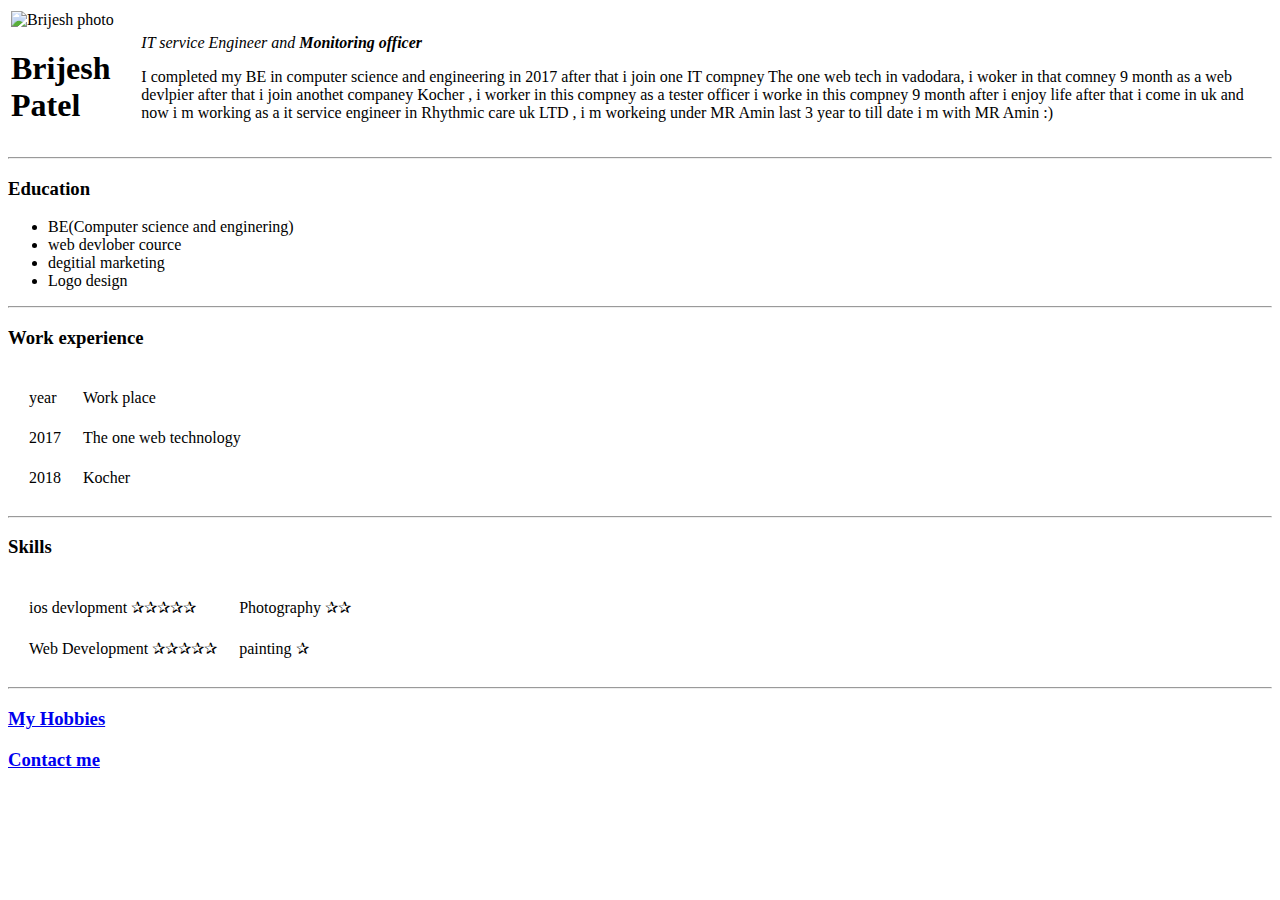
==== index.html @ 15f727bb "Add initial CV website change" ====
<!DOCTYPE html>
<head>
   
    <title>Brijesh personal web site</title>
</head>
<body>
    <table>
        <tr><td>
    <img src="D:\VS\Image\EmployeeImage-modified.png" alt="Brijesh photo">
    <h1> Brijesh Patel</h1></td>
    <td>
        <p><em>IT service Engineer and <strong>Monitoring officer</em></strong></p>     

    <p>I completed my BE in computer science and engineering in 2017 after that i join one IT compney The one web tech in vadodara, i woker in that comney 9 month as a web devlpier after that i join anothet companey Kocher , i worker in this compney as a tester officer i worke in this compney 9 month after i enjoy life after that i come in uk and now i m working as a it service engineer in Rhythmic care uk LTD , i m workeing under MR Amin last 3 year to till date i m with MR Amin :)</p>
    </td>
        </tr>


    </table>
    
     <hr> 
     <h3>Education </h3>
     <ul>
        <li>BE(Computer science and enginering)</li>
            <li>web devlober cource
            </li>
            <li>degitial marketing</li>
            <li>Logo design</li>

        </ul>
        <hr>
        <h3>
            Work experience 
        </h3>
        <table cellspacing="20">
            <tr>
                <td>year</td>
                <td>Work place </td>
            </tr>
            <tr>
                <td>2017</td>
                <td>The one web technology </td>
            </tr>
            <tr>
                <td>
                    2018
            </td>
            <td>Kocher</td>

            </tr>
            
        </table>
        <hr>
        <h3>Skills</h3>
        <table cellspacing="20">
            <tr>
                <td>ios devlopment ✰✰✰✰✰</td> 
                <td>Photography ✰✰</td>
            </tr>
            <tr>
                <td>Web Development  ✰✰✰✰✰</td>
                <td>painting ✰ </td>
            </tr>
         </table>
        <hr>
    <h3><a href="My hobbies.html">My Hobbies</a></h3>
    <h3><a href="contact me.html">Contact me</a></h3>
   

</ul>
</body>
</html>
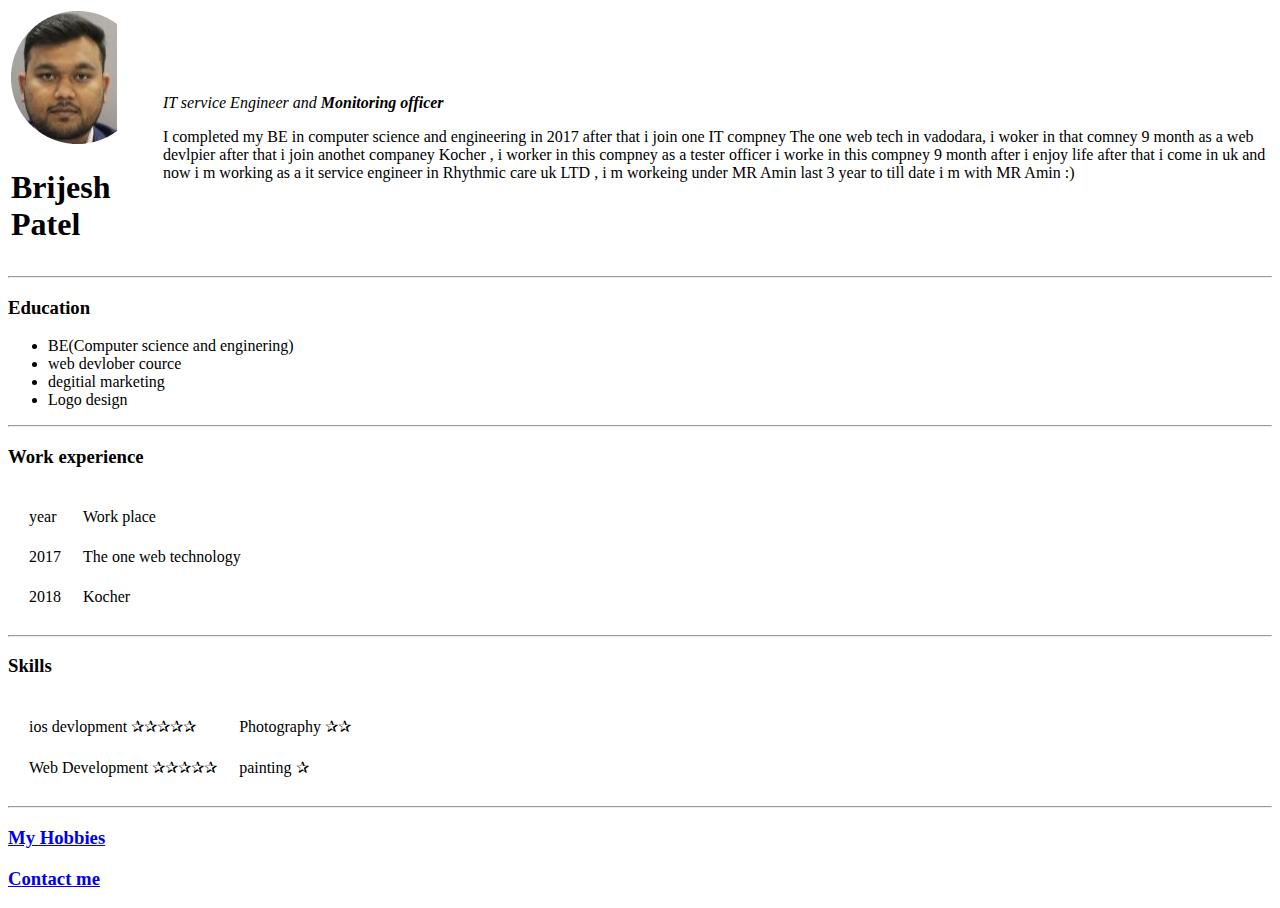
==== commit 3cc3f3fd: "change" ====
--- a/index.html
+++ b/index.html
@@ -6,7 +6,7 @@
 <body>
     <table>
         <tr><td>
-    <img src="D:\VS\Image\EmployeeImage-modified.png" alt="Brijesh photo">
+    <img src="EmployeeImage-modified.png" alt="Brijesh photo">
     <h1> Brijesh Patel</h1></td>
     <td>
         <p><em>IT service Engineer and <strong>Monitoring officer</em></strong></p>     
@@ -69,4 +69,4 @@
 
 </ul>
 </body>
-</html>         +</html>         
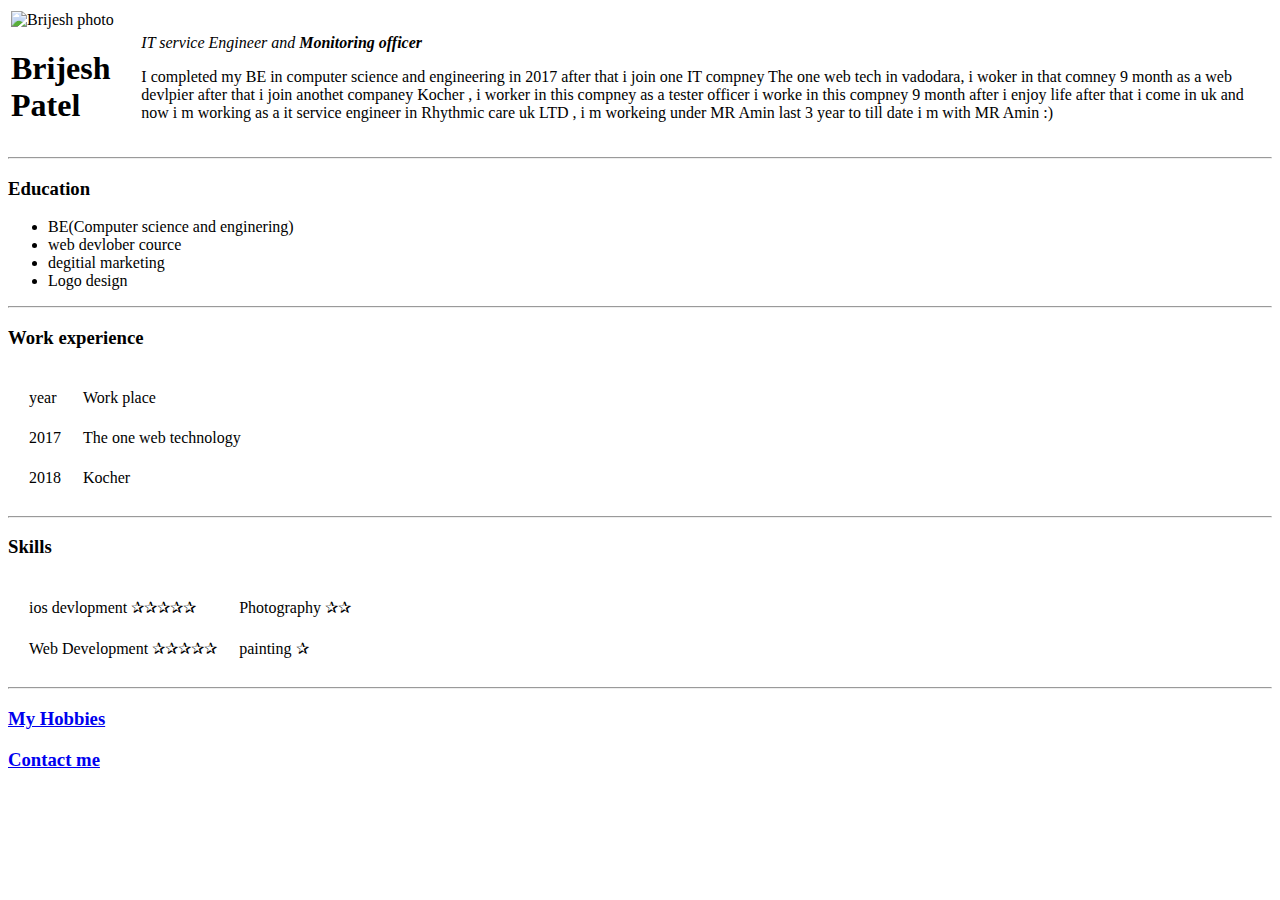
==== commit 899b038a: "img" ====
--- a/index.html
+++ b/index.html
@@ -6,7 +6,7 @@
 <body>
     <table>
         <tr><td>
-    <img src="EmployeeImage-modified.png" alt="Brijesh photo">
+    <img src="Brijesh1911/My-CV/EmployeeImage-modified.png" alt="Brijesh photo"> 
     <h1> Brijesh Patel</h1></td>
     <td>
         <p><em>IT service Engineer and <strong>Monitoring officer</em></strong></p>     
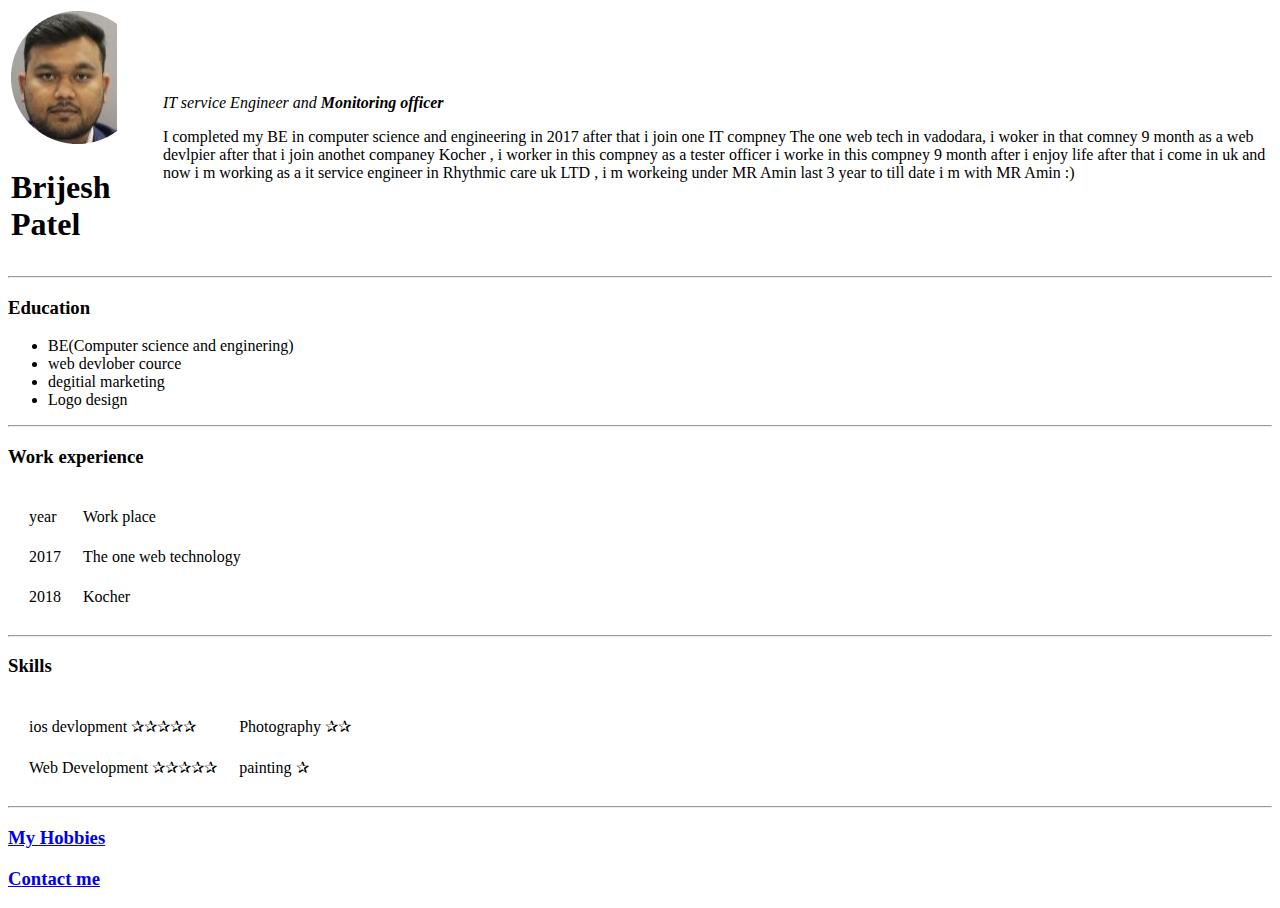
==== commit c2ee5bf4: "save" ====
--- a/index.html
+++ b/index.html
@@ -6,7 +6,7 @@
 <body>
     <table>
         <tr><td>
-    <img src="Brijesh1911/My-CV/EmployeeImage-modified.png" alt="Brijesh photo"> 
+    <img src="EmployeeImage-modified.png" alt="Brijesh photo">
     <h1> Brijesh Patel</h1></td>
     <td>
         <p><em>IT service Engineer and <strong>Monitoring officer</em></strong></p>     
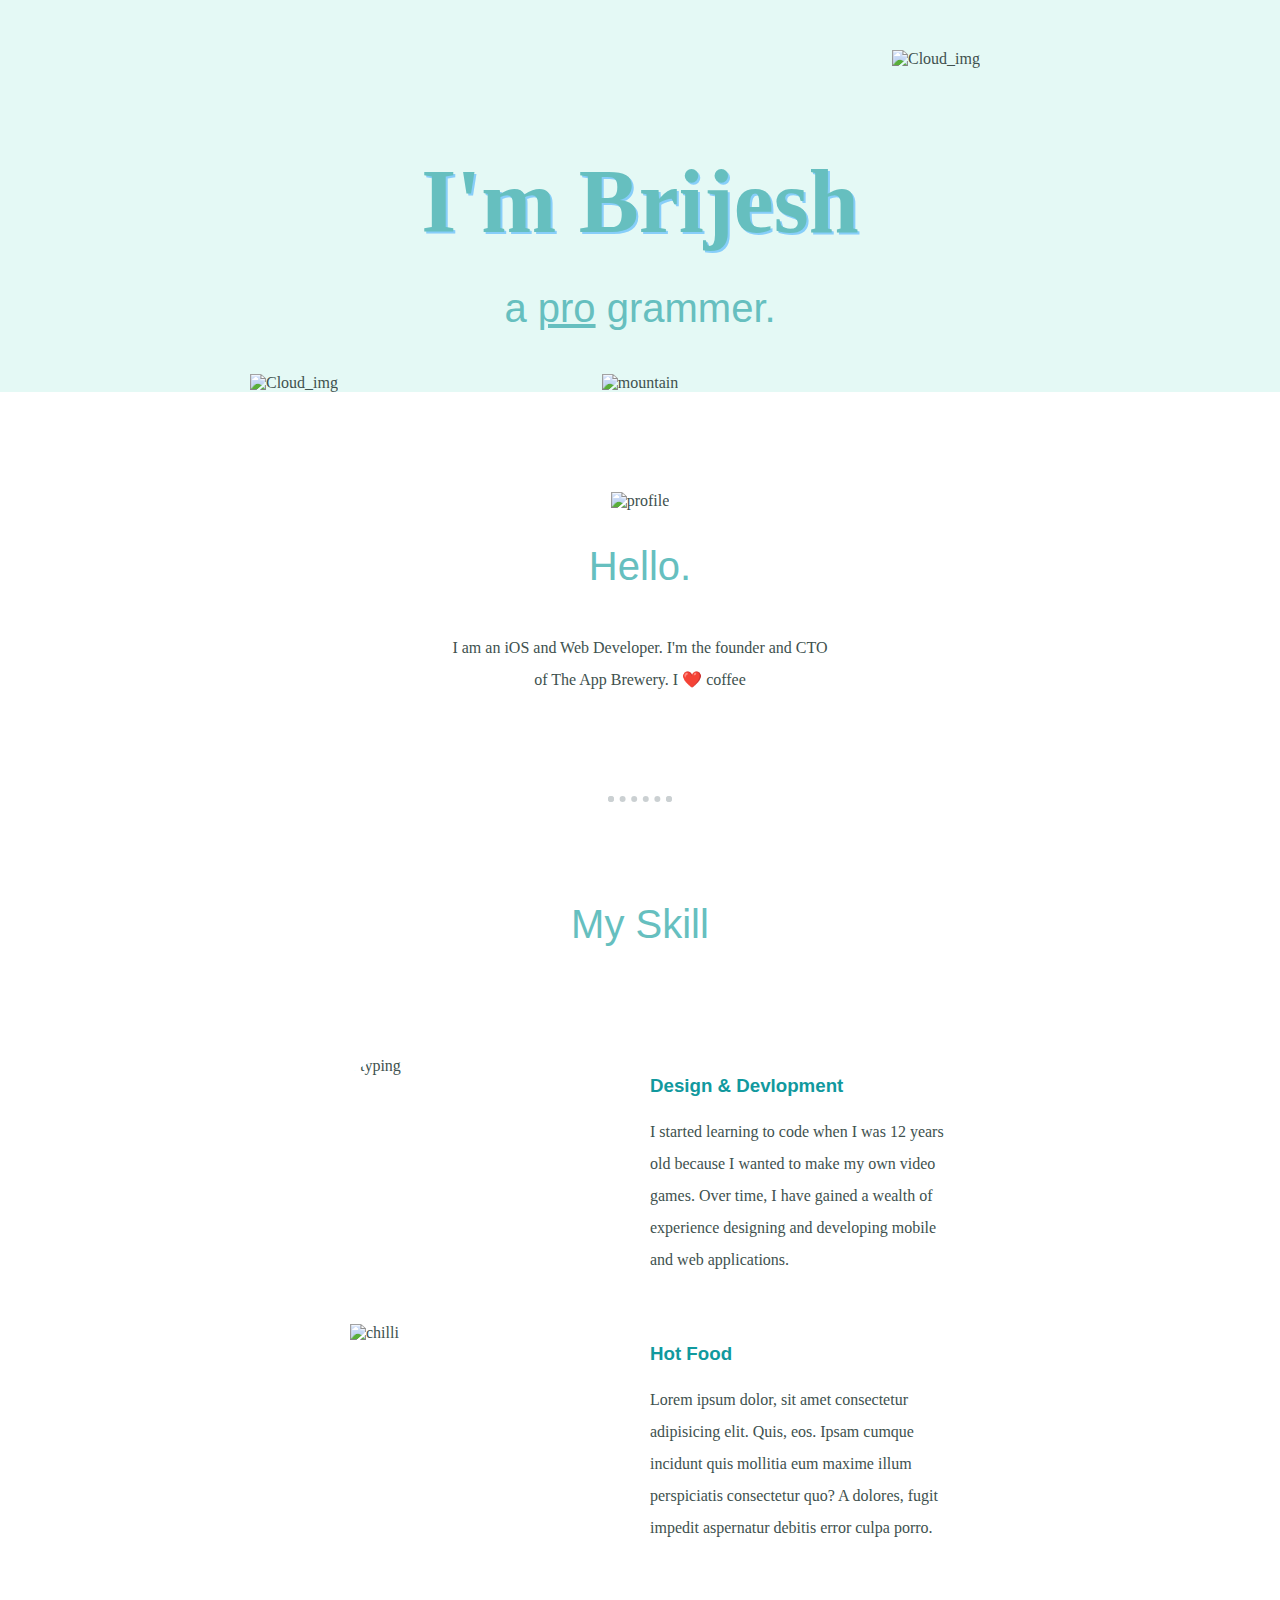
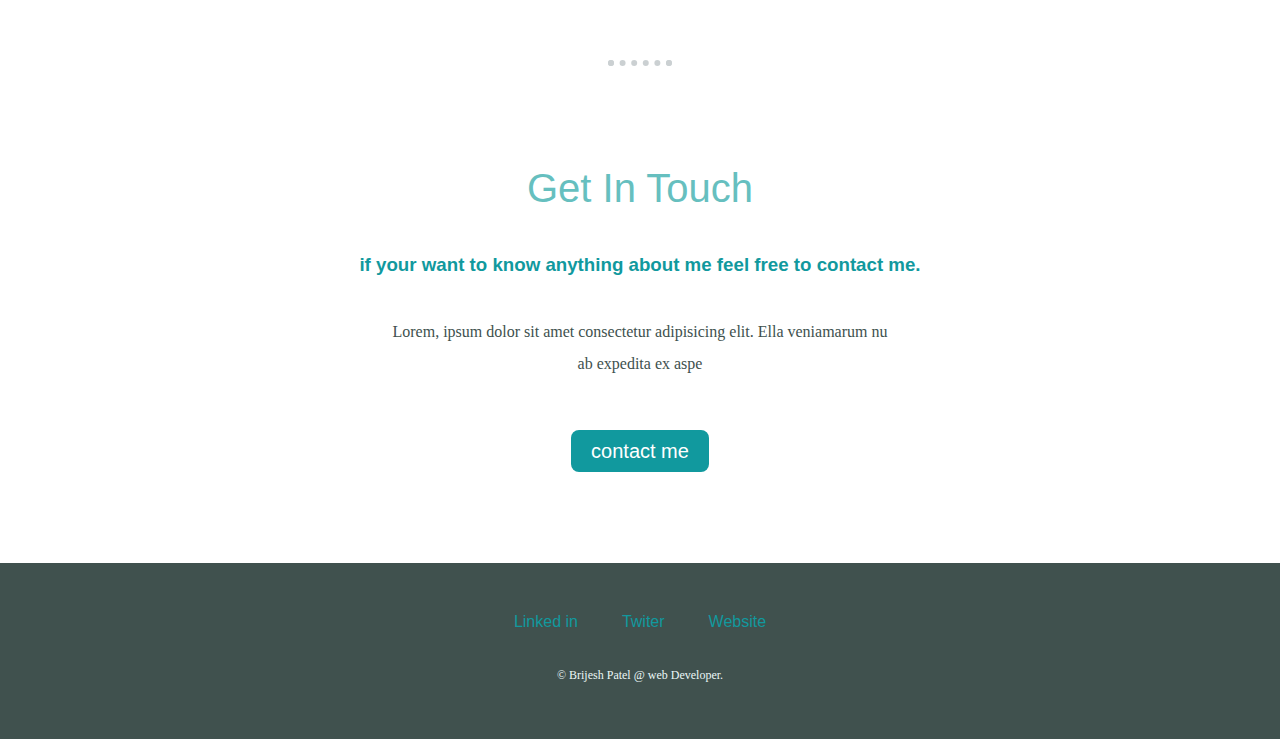
==== commit 434b178e: "Add files via upload" ====
--- a/index.html
+++ b/index.html
@@ -1,72 +1,90 @@
-<!DOCTYPE html>
-<head>
-   
-    <title>Brijesh personal web site</title>
-</head>
-<body>
-    <table>
-        <tr><td>
-    <img src="EmployeeImage-modified.png" alt="Brijesh photo">
-    <h1> Brijesh Patel</h1></td>
-    <td>
-        <p><em>IT service Engineer and <strong>Monitoring officer</em></strong></p>     
-
-    <p>I completed my BE in computer science and engineering in 2017 after that i join one IT compney The one web tech in vadodara, i woker in that comney 9 month as a web devlpier after that i join anothet companey Kocher , i worker in this compney as a tester officer i worke in this compney 9 month after i enjoy life after that i come in uk and now i m working as a it service engineer in Rhythmic care uk LTD , i m workeing under MR Amin last 3 year to till date i m with MR Amin :)</p>
-    </td>
-        </tr>
-
-
-    </table>
-    
-     <hr> 
-     <h3>Education </h3>
-     <ul>
-        <li>BE(Computer science and enginering)</li>
-            <li>web devlober cource
-            </li>
-            <li>degitial marketing</li>
-            <li>Logo design</li>
-
-        </ul>
-        <hr>
-        <h3>
-            Work experience 
-        </h3>
-        <table cellspacing="20">
-            <tr>
-                <td>year</td>
-                <td>Work place </td>
-            </tr>
-            <tr>
-                <td>2017</td>
-                <td>The one web technology </td>
-            </tr>
-            <tr>
-                <td>
-                    2018
-            </td>
-            <td>Kocher</td>
-
-            </tr>
-            
-        </table>
-        <hr>
-        <h3>Skills</h3>
-        <table cellspacing="20">
-            <tr>
-                <td>ios devlopment ✰✰✰✰✰</td> 
-                <td>Photography ✰✰</td>
-            </tr>
-            <tr>
-                <td>Web Development  ✰✰✰✰✰</td>
-                <td>painting ✰ </td>
-            </tr>
-         </table>
-        <hr>
-    <h3><a href="My hobbies.html">My Hobbies</a></h3>
-    <h3><a href="contact me.html">Contact me</a></h3>
-   
-
-</ul>
-</body>
-</html>         
+
+<!DOCTYPE html>
+<html lang="en">
+<head>
+    <meta charset="UTF-8">
+    <meta name="viewport" content="width=device-width, initial-scale=1.0">
+    <title>Brijesh Patel</title>
+    <link rel="stylesheet" href="./style.css">
+    <link rel="icon" type="image/x-icon" href="./Image/fotor-20240214223054.png">
+
+</head>
+<body>
+    <div class="top-container" >
+        <img class="top-cloud" src="./Image/cloud (1).png" alt="Cloud_img">
+            <h1>I'm Brijesh</h1>
+            <h2>
+                a 
+                <span class="pro">pro</span>
+                grammer.
+            </h2>
+        
+        <img class="bottom-cloud" src="./Image/cloud (1).png" alt="Cloud_img">
+        <img class="mountain" src="./Image/mountain.png" alt="mountain">
+    
+    </div>
+    <div class="mid-div">
+        <div class="profile">
+            <img class="profile_img" src="./Image/fotor-20240214223054.png" alt="profile">
+            <h2>Hello.</h2>
+            <p class="into">I am an iOS and Web Developer. I'm the founder and CTO of The App Brewery. I ❤️ coffee
+                </p>
+                <hr>
+                <div class="skill">
+                    <div class="myskill">
+                        <h2>My Skill</h2>
+                        <div class="parent">
+                            <img class="designimg" src="./Image/tree.jpeg" alt="cat-typing">
+                            <div>
+                                <h3>Design & Devlopment</h3>
+                                <p class="code" >I started learning to code when I was 12 years old because I wanted to make my own video games. Over
+                                    time,
+                                    I
+                                    have gained a wealth of experience designing and developing mobile and web applications.</p>
+                            </div>
+                            <div>
+                                <img class="chilli-img" src="./Image/§.png" alt="chilli">
+                            </div> 
+                                <div class="hot-food" >
+                                <h3>Hot Food </h3>
+                                <p>Lorem ipsum dolor, sit amet consectetur adipisicing elit. Quis, eos. Ipsam cumque incidunt quis mollitia eum maxime illum perspiciatis consectetur quo? A dolores, fugit impedit aspernatur debitis error culpa porro.</p>
+
+                             </div>                             
+                             
+                             
+                                <!--    <div class="codeing">
+                                    <h3>Hot wings challenge</h3>
+                                    <p class="code" >But my best skill is actually in eating hot Food. I am the undisputed king of hot food challenges.
+                                        Ghost
+                                        Peppers and Carolina Reapers are my favourite snacks.</p>
+                                </div> -->
+                            </div>
+
+
+                        </div>
+        
+                    </div>
+                </div>
+                <hr>
+                <div class="contact-me">
+                    <h2>Get In Touch</h2>
+                    <h3>if your want to know anything about me feel free to contact me.</h3>
+                    <p class="contact" >Lorem, ipsum dolor sit amet consectetur adipisicing elit. Ella veniamarum nu ab expedita ex aspe</p>
+
+                </div>
+                <a class="btn" href="">contact me</a>
+
+        </div>
+       <div class="bottom-cont" >
+        <div class="bottom">
+            <a class="footer-link" href="">Linked in</a>
+            <a class="footer-link" href="">Twiter</a>
+            <a class="footer-link" href="">Website</a>
+            <p class="copyright" > © Brijesh Patel @ web Developer.</p>
+       </div>
+    </div>
+
+    
+</body>
+
+</html>--- a/style.css
+++ b/style.css
@@ -0,0 +1,134 @@
+body{
+    color: #40514e;
+    text-align: center;
+    margin: 0;
+    font-family: "Merriweather", serif;
+    /*
+    background-image: url(./Image/fotor-20240214223054.png);
+    background-repeat: no-repeat;   */
+}
+div{
+    display: block;
+}
+.top-cloud{
+    position: absolute;
+    right:300px;
+    top:50px;
+
+}
+.pro{
+    text-decoration: underline;
+}
+h1{
+    color: #66bfbf;
+    font-size: 5.625rem;
+    margin: 50px auto 0 auto;
+    font-family: "Sacramento", cursive;
+    text-shadow: 2px 2px lightskyblue;
+}
+ h2{
+    color: #66bfbf;
+    font-family: "Montserrat", sans-serif;
+    font-size: 2.5rem;
+    font-weight: normal;
+    padding-bottom: 10px;
+ }
+.bottom-cloud{
+    position: absolute;
+    left: 250px;
+}
+
+.mid-div{
+    margin: 100px 0;
+
+
+}
+.profile{
+ margin: 100px 0;
+}
+.profile_img{
+
+    height: 200px;
+}
+.into{
+    width: 30%; 
+    margin: auto;
+}
+hr{
+    border: dotted 6px rgba(95, 113, 119, 0.323);
+    width: 4%;
+    margin: 100px auto;
+    border-bottom: none;
+
+}
+.parent{
+    display: grid;
+    grid-template-columns: 0.5fr 1fr;
+    grid-template-rows: repeat(1, 1fr);
+    width: 50%;
+    margin: 100px auto 0 auto;
+    text-align: left;
+    row-gap: 2rem;
+
+}
+h3{
+    color:#11999e;
+    font-family: "Montserrat", sans-serif;
+}
+p{
+    line-height: 2;
+  
+}
+.chilli-img{
+    width: 50%;
+    margin-left: 30px;
+}
+
+.contact{
+    width: 40%;
+    margin: 40px auto 60px;
+}
+.btn{
+    text-decoration: none;
+    font-size: 20px;
+    background-color: #11999e;
+    border-radius: 8px;
+    padding: 10px 20px 10px 20px;
+    font-family: "Montserrat", sans-serif;
+    color: white;
+    
+}
+.bottom-cont{
+    background-color:#40514e;
+    padding:50px 0 20px
+
+}
+a{
+    color: #11999e;
+    font-family: "Montserrat", sans-serif;
+    margin: 10px 20px ;
+    text-decoration: none;
+}
+img {
+    overflow-clip-margin: content-box;
+    overflow: clip;
+}
+.top-container{
+    position: relative;
+    padding-top: 100px;
+    background-color:#e4f9f5;
+
+}
+.copyright{
+    color: #eaf6f6;
+    font-size: 0.75rem;
+    padding: 20px 0;
+}
+.designimg{
+ width: 300px;
+ border-radius: 80px;
+ margin-right: 30px;
+ margin-bottom: 50px;
+ 
+ 
+}